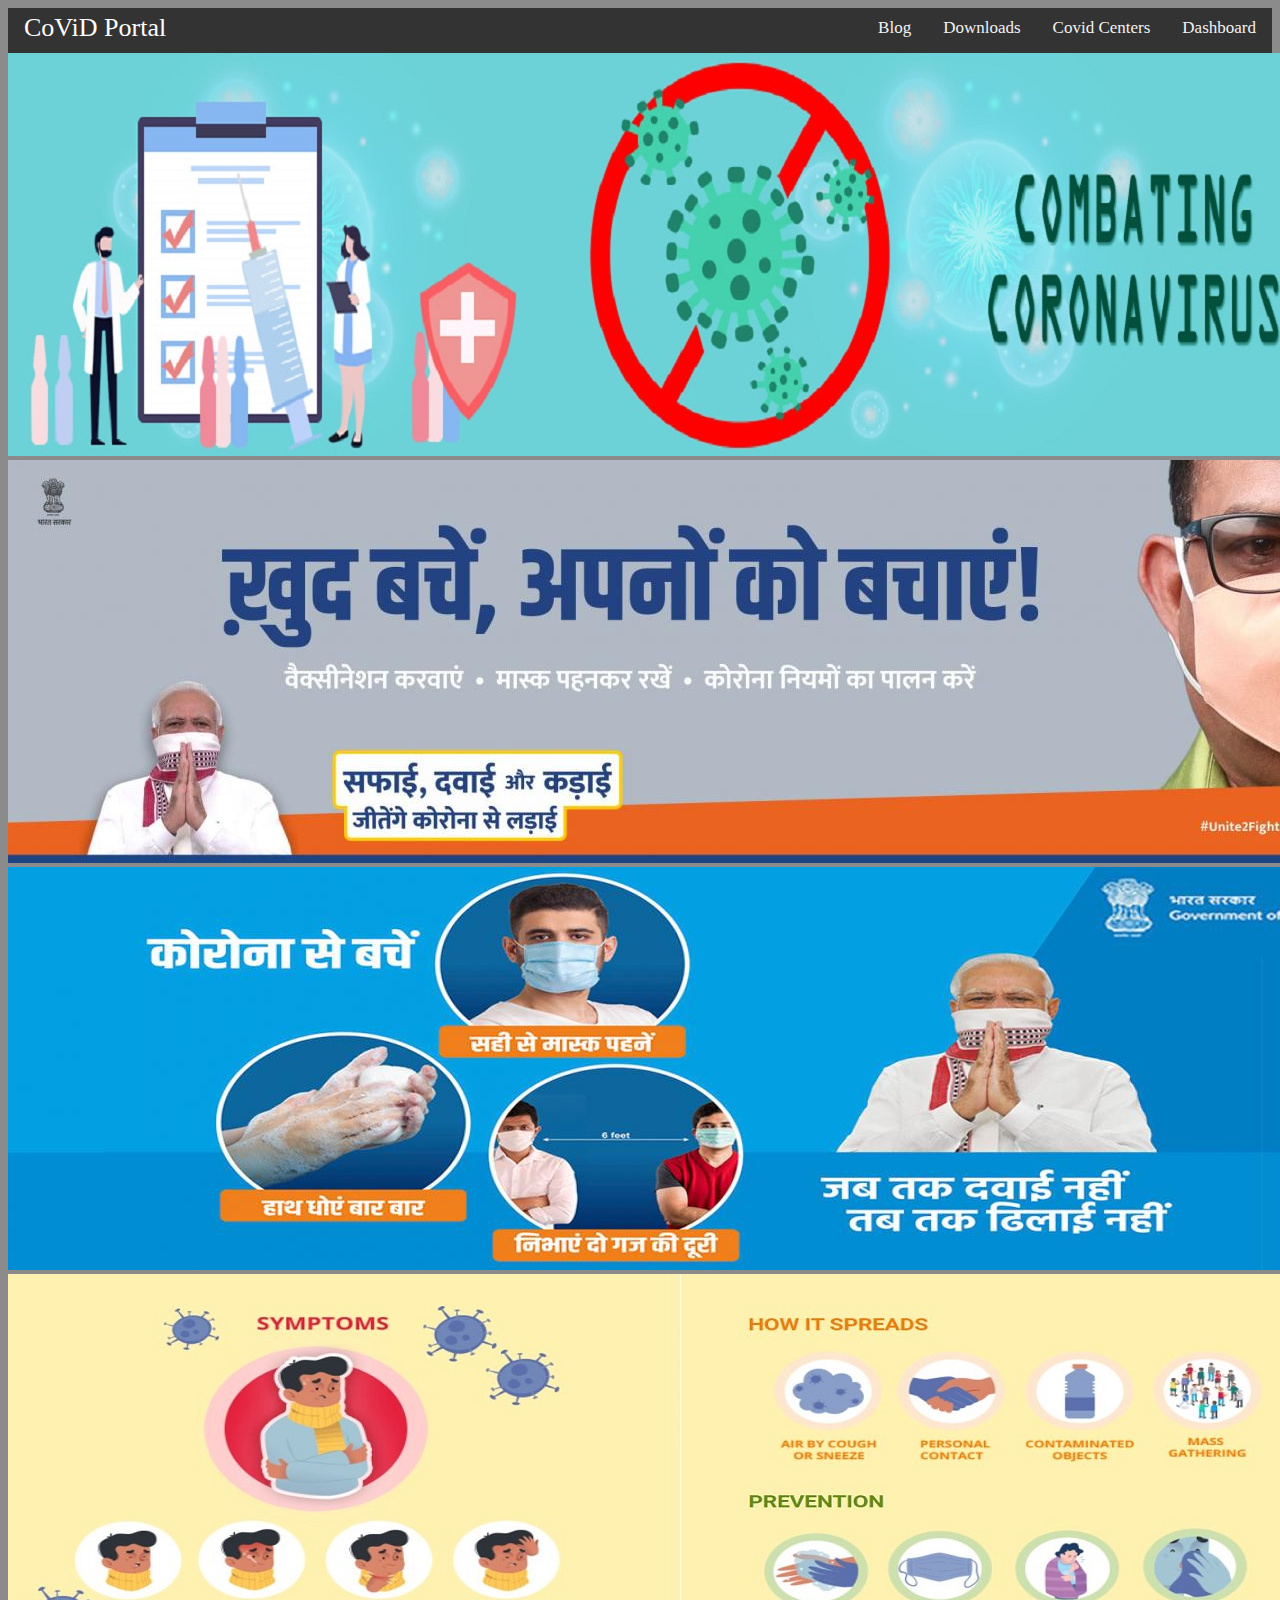
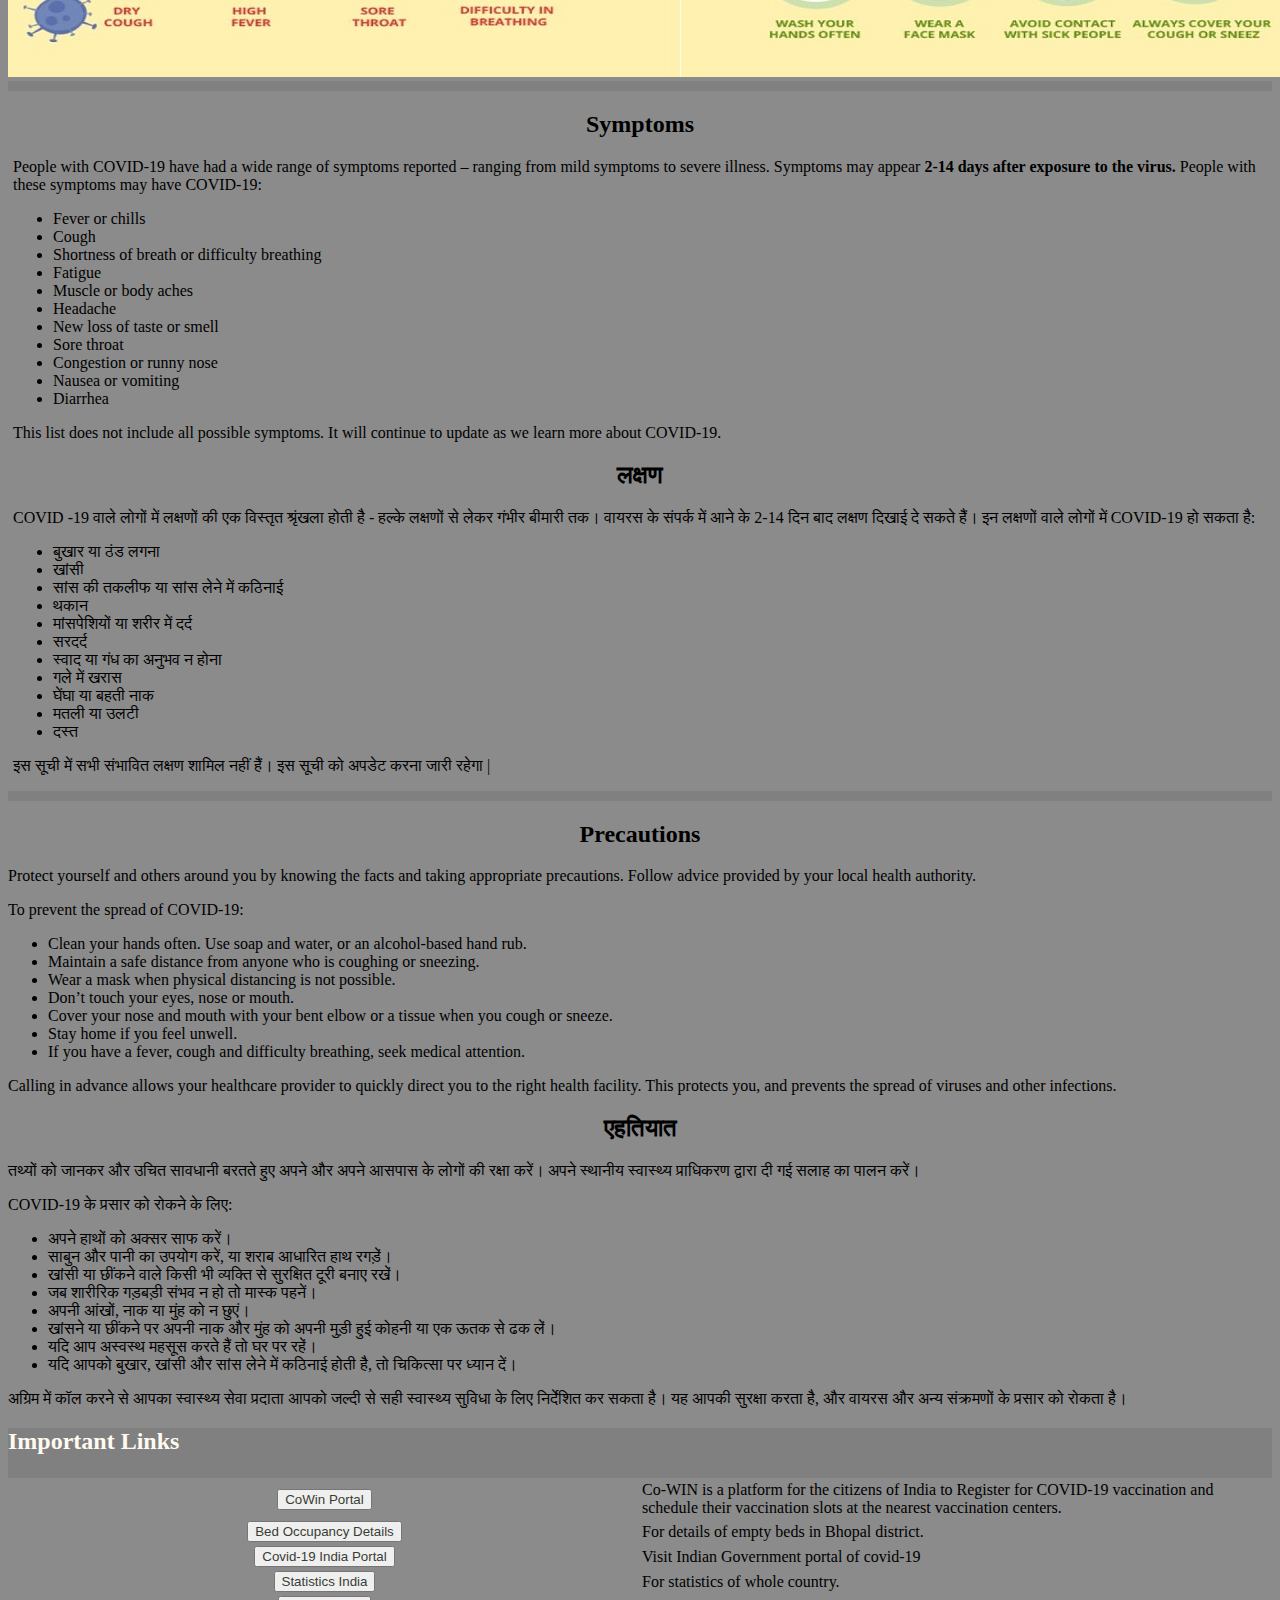
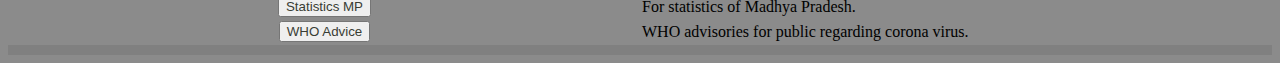
==== index.html @ 5e3bc797 "Initial Commit" ====
<!DOCTYPE html>
<html lang="en">

<head>
    <meta charset="UTF-8">
    <meta http-equiv="X-UA-Compatible" content="IE=edge">
    <meta name="viewport" content="width=device-width, initial-scale=1.0">
    <title>Covid-19 Portal</title>
    <meta name="description" content="This website provides Covid-19 related information. It contains updates of Covid-19 cases, general awareness, precautions, latest guidelines and much more.">

    <link rel="stylesheet" href="style.css">
    <link href="https://cdn.jsdelivr.net/npm/bootstrap@5.0.0-beta3/dist/css/bootstrap.min.css" rel="stylesheet" integrity="sha384-eOJMYsd53ii+scO/bJGFsiCZc+5NDVN2yr8+0RDqr0Ql0h+rP48ckxlpbzKgwra6" crossorigin="anonymous">
    <script src="https://cdn.jsdelivr.net/npm/bootstrap@5.0.0-beta3/dist/js/bootstrap.bundle.min.js" integrity="sha384-JEW9xMcG8R+pH31jmWH6WWP0WintQrMb4s7ZOdauHnUtxwoG2vI5DkLtS3qm9Ekf" crossorigin="anonymous"></script>
    <link rel="stylesheet" href="https://cdnjs.cloudflare.com/ajax/libs/font-awesome/4.7.0/css/font-awesome.min.css">
    <script src="/script.js"></script>

</head>

<body>

    <!-- <div class="row">
        <div id="navbar" class="col-sm-12">
            <nav>
                <ul id="navbar" style="margin-bottom: 0px;">
                    <div id="menu">
                        <li><a href="Diet.html">Blog</a></li>
                        <li><a href="#">Downloads</a></li>
                        <li><a href="centers.html">Covid Centers</a></li>
                        <li><a href="#" class="active">Dashboard</a></li>
                    </div>
                    <div id="head" style="padding-left: 10px;">
                        <a href="#">CoViD Portal</a>
                    </div>
                </ul>
            </nav>
        </div>
    </div> -->

    <div class="topnav" id="myTopnav">
        <a id="head" href="">CoViD Portal</a>
        <a href="#">Dashboard</a>
        <a href="centers.html">Covid Centers</a>
        <a href="downloads.html">Downloads</a>
        <a href="blog.html">Blog</a>
        <a href="javascript:void(0);" class="icon" onclick="myFunction()">
            <i class="fa fa-bars"></i>
        </a>
    </div>
    <div class="container">
        <div id="carousel">
            <div class="carousel slide" data-bs-ride="carousel">
                <div class="carousel-inner">
                    <div class="carousel-item active">
                        <img src="/assets/combatingcoronavirus.jpg" class="d-block w-100" alt="combatingcoronavirus">
                    </div>
                    <div class="carousel-item ">
                        <img src="/assets/hindi1.jpg" class="d-block w-100" alt="hindi1">
                    </div>
                    <div class="carousel-item ">
                        <img src="/assets/hindi2.jpg" class="d-block w-100" alt="hindi2">
                    </div>
                    <div class="carousel-item ">
                        <img src="/assets/English1.JPG" class="d-block w-100" alt="English1">
                    </div>
                </div>
            </div>
        </div>
    </div>

    <div style="height: 10px; background-color:gray;"></div>
    <div class="container">
        <section id="symptomsSection">
            <div id="symptoms">
                <div class="row symptoms">
                    <div class="col-sm-6 card symptoms">
                        <div>
                            <h2 style="text-align: center;">Symptoms</h2>
                        </div>
                        <div class="">
                            <p>People with COVID-19 have had a wide range of symptoms reported &ndash; ranging from mild symptoms to severe illness. Symptoms may appear <strong>2-14 days after exposure</strong> <strong>to the virus.</strong> People with
                                these symptoms may have COVID-19:</p>
                            <ul>
                                <li>Fever or chills</li>
                                <li>Cough</li>
                                <li>Shortness of breath or difficulty breathing</li>
                                <li>Fatigue</li>
                                <li>Muscle or body aches</li>
                                <li>Headache</li>
                                <li>New loss of taste or smell</li>
                                <li>Sore throat</li>
                                <li>Congestion or runny nose</li>
                                <li>Nausea or vomiting</li>
                                <li>Diarrhea</li>
                            </ul>
                            <p>This list does not include all possible symptoms. It will continue to update as we learn more about COVID-19.</p>
                        </div>
                    </div>
                    <div class="col-sm-6 card symptoms">
                        <div>
                            <h2 style="text-align: center;">लक्षण</h2>
                        </div>
                        <div class="">
                            <p>COVID ​​-19 वाले लोगों में लक्षणों की एक विस्तृत श्रृंखला होती है - हल्के लक्षणों से लेकर गंभीर बीमारी तक। वायरस के संपर्क में आने के 2-14 दिन बाद लक्षण दिखाई दे सकते हैं। इन लक्षणों वाले लोगों में COVID-19 हो सकता है:</p>
                            <ul>
                                <li>बुखार या ठंड लगना</li>
                                <li>खांसी</li>
                                <li>सांस की तकलीफ या सांस लेने में कठिनाई</li>
                                <li>थकान</li>
                                <li>मांसपेशियों या शरीर में दर्द</li>
                                <li>सरदर्द</li>
                                <li>स्वाद या गंध का अनुभव न होना </li>
                                <li>गले में खरास</li>
                                <li>घेंघा या बहती नाक</li>
                                <li>मतली या उलटी</li>
                                <li>दस्त</li>
                            </ul>
                            <p>इस सूची में सभी संभावित लक्षण शामिल नहीं हैं। इस सूची को अपडेट करना जारी रहेगा |</p>
                        </div>
                    </div>
                </div>
            </div>
    </div>
    </section>

    <div style="height: 10px; background-color:gray;"></div>

    <div class="container">
        <section id="precautionSection">
            <div id="precautions">
                <div class="row precautions">
                    <div class="col-sm-6 card precautions">
                        <div>
                            <h2 style="text-align: center;">Precautions</h2>
                        </div>
                        <p>
                            Protect yourself and others around you by knowing the facts and taking appropriate precautions. Follow advice provided by your local health authority.
                        </p>
                        <p>
                            To prevent the spread of COVID-19:
                        </p>
                        <ul>
                            <li>Clean your hands often. Use soap and water, or an alcohol-based hand rub.</li>
                            <li>Maintain a safe distance from anyone who is coughing or sneezing.</li>
                            <li>Wear a mask when physical distancing is not possible.</li>
                            <li>Don’t touch your eyes, nose or mouth.</li>
                            <li>Cover your nose and mouth with your bent elbow or a tissue when you cough or sneeze.</li>
                            <li>Stay home if you feel unwell.</li>
                            <li>If you have a fever, cough and difficulty breathing, seek medical attention.</li>
                        </ul>
                        <p>Calling in advance allows your healthcare provider to quickly direct you to the right health facility. This protects you, and prevents the spread of viruses and other infections.</p>

                    </div>
                    <div class="col-sm-6 card precautions">
                        <div>
                            <h2 style="text-align: center;">एहतियात</h2>
                        </div>
                        <p>तथ्यों को जानकर और उचित सावधानी बरतते हुए अपने और अपने आसपास के लोगों की रक्षा करें। अपने स्थानीय स्वास्थ्य प्राधिकरण द्वारा दी गई सलाह का पालन करें।</p>
                        <p>COVID-19 के प्रसार को रोकने के लिए:</p>
                        <ul>
                            <li>अपने हाथों को अक्सर साफ करें।</li>
                            <li>साबुन और पानी का उपयोग करें, या शराब आधारित हाथ रगड़ें।</li>
                            <li>खांसी या छींकने वाले किसी भी व्यक्ति से सुरक्षित दूरी बनाए रखें।</li>
                            <li>जब शारीरिक गड़बड़ी संभव न हो तो मास्क पहनें।</li>
                            <li>अपनी आंखों, नाक या मुंह को न छुएं।</li>
                            <li>खांसने या छींकने पर अपनी नाक और मुंह को अपनी मुड़ी हुई कोहनी या एक ऊतक से ढक लें।</li>
                            <li>यदि आप अस्वस्थ महसूस करते हैं तो घर पर रहें।</li>
                            <li>यदि आपको बुखार, खांसी और सांस लेने में कठिनाई होती है, तो चिकित्सा पर ध्यान दें।</li>
                        </ul>
                        <p>अग्रिम में कॉल करने से आपका स्वास्थ्य सेवा प्रदाता आपको जल्दी से सही स्वास्थ्य सुविधा के लिए निर्देशित कर सकता है। यह आपकी सुरक्षा करता है, और वायरस और अन्य संक्रमणों के प्रसार को रोकता है।</p>
                    </div>
                </div>
            </div>
    </div>
    </section>
    </div>

    <div style="background-color: gray; height: 50px; color:floralwhite; width: 100%;">
        <div class="container">
            <h2>Important Links</h2>
        </div>
    </div>
    <div class="container">
        <section id="impLink">
            <div id="impLinks">
                <table class="table table-hover">
                    <tr>
                        <td style="width: 50%; text-align: center;"><button type="button" class="btn btn-info"><a style="text-decoration: none;" href="https://www.cowin.gov.in/home" target="_blank">CoWin Portal</a></button></td>
                        <td style="width: 50%;">Co-WIN is a platform for the citizens of India to Register for COVID-19 vaccination and schedule their vaccination slots at the nearest vaccination centers.</td>
                    </tr>
                    <tr>
                        <td style="width: 50%; text-align: center;"><button type="button" class="btn btn-info"><a style="text-decoration: none;" target="_blank" href="http://sarthak.nhmmp.gov.in/covid/facility-bed-occupancy-details/?district_id=1&facility_org_type=0&facility_type=0">Bed Occupancy Details</a></button></td>
                        <td style="width: 50%;">For details of empty beds in Bhopal district.</td>
                    </tr>
                    <tr>
                        <td style="width: 50%; text-align: center;"><button type="button" class="btn btn-info"><a style="text-decoration: none;" href="https://www.mygov.in/covid-19/" target="_blank">Covid-19 India Portal</a></button></td>
                        <td style="width: 50%;">Visit Indian Government portal of covid-19 </td>
                    </tr>
                    <tr>
                        <td style="width: 50%; text-align: center;"><button type="button" class="btn btn-info"><a style="text-decoration: none;" href="https://www.covid19india.org/" target="_blank">Statistics India</a></button></td>
                        <td style="width: 50%;">For statistics of whole country.</td>
                    </tr>
                    <tr>
                        <td style="width: 50%; text-align: center;"><button type="button" class="btn btn-info"><a style="text-decoration: none;" href="https://www.covid19india.org/state/MP" target="_blank">Statistics MP</a></button></td>
                        <td style="width: 50%;">For statistics of Madhya Pradesh.</td>
                    </tr>
                    <tr>
                        <td style="width: 50%; text-align: center;"><button type="button" class="btn btn-info"><a style="text-decoration: none;" href="https://www.who.int/emergencies/diseases/novel-coronavirus-2019/advice-for-public" target="_blank">WHO Advice</a></button></td>
                        <td style="width: 50%;">WHO advisories for public regarding corona virus.</td>
                    </tr>
                </table>
            </div>
        </section>
    </div>

    <footer>
        <div style="height: 10px; background-color:gray;">
        </div>
    </footer>
    </div>

</body>

</html>
---- style.css ----
body {
    background-color: rgb(139, 139, 139);
}

#navbar {
    list-style-type: none;
    margin: 0;
    padding: 0;
    overflow: hidden;
    background-color: #333;
}

#navbar li {
    float: right;
    border-left: 1px solid #bbb;
}

#navbar li:last-child {
    border-left: none;
}

#navbar li a {
    display: block;
    color: white;
    text-align: center;
    padding: 10px 16px;
    text-decoration: none;
}

#navbar li a:hover {
    background-color: aliceblue;
    color: #333;
}

#head {
    float: left;
    color: white;
    text-decoration: none;
    display: block;
    font-size: 26px;
    padding-top: 5px;
}

#symptoms {
    margin: 5px;
}

#carousel {
    display: block;
    height: 25%;
}

.topnav {
    background-color: #333;
    overflow: hidden;
}


/* Style the links inside the navigation bar */

.topnav a {
    float: right;
    display: block;
    color: #f2f2f2;
    text-align: center;
    padding: 10px 16px;
    text-decoration: none;
    font-size: 17px;
}


/* Change the color of links on hover */

.topnav a:hover {
    background-color: #ddd;
    color: black;
}


/* Hide the link that should open and close the topnav on small screens */

.topnav .icon {
    display: none;
}


/* When the screen is less than 600 pixels wide, hide all links, except for the first one ("Home"). Show the link that contains should open and close the topnav (.icon) */

@media screen and (max-width: 600px) {
    .topnav a {
        display: none;
    }
    .topnav a.icon {
        float: right;
        display: block;
    }
}


/* The "responsive" class is added to the topnav with JavaScript when the user clicks on the icon. This class makes the topnav look good on small screens (display the links vertically instead of horizontally) */

@media screen and (max-width: 600px) {
    .topnav.responsive {
        position: relative;
    }
    .topnav.responsive a.icon {
        position: absolute;
        right: 0;
        top: 0;
    }
    .topnav.responsive a {
        float: none;
        display: block;
        text-align: left;
    }
}

#impLinks a {
    color: rgb(57, 61, 52);
}


/* Automatic Serial Number Row */

.css-serial {
    counter-reset: serial-number;
    /* Set the serial number counter to 0 */
}

.css-serial td:first-child:before {
    counter-increment: serial-number;
    /* Increment the serial number counter */
    content: counter(serial-number);
    /* Display the counter */
}

.css-serial td:nth-child(3)::before {
    content: "Bhopal";
}
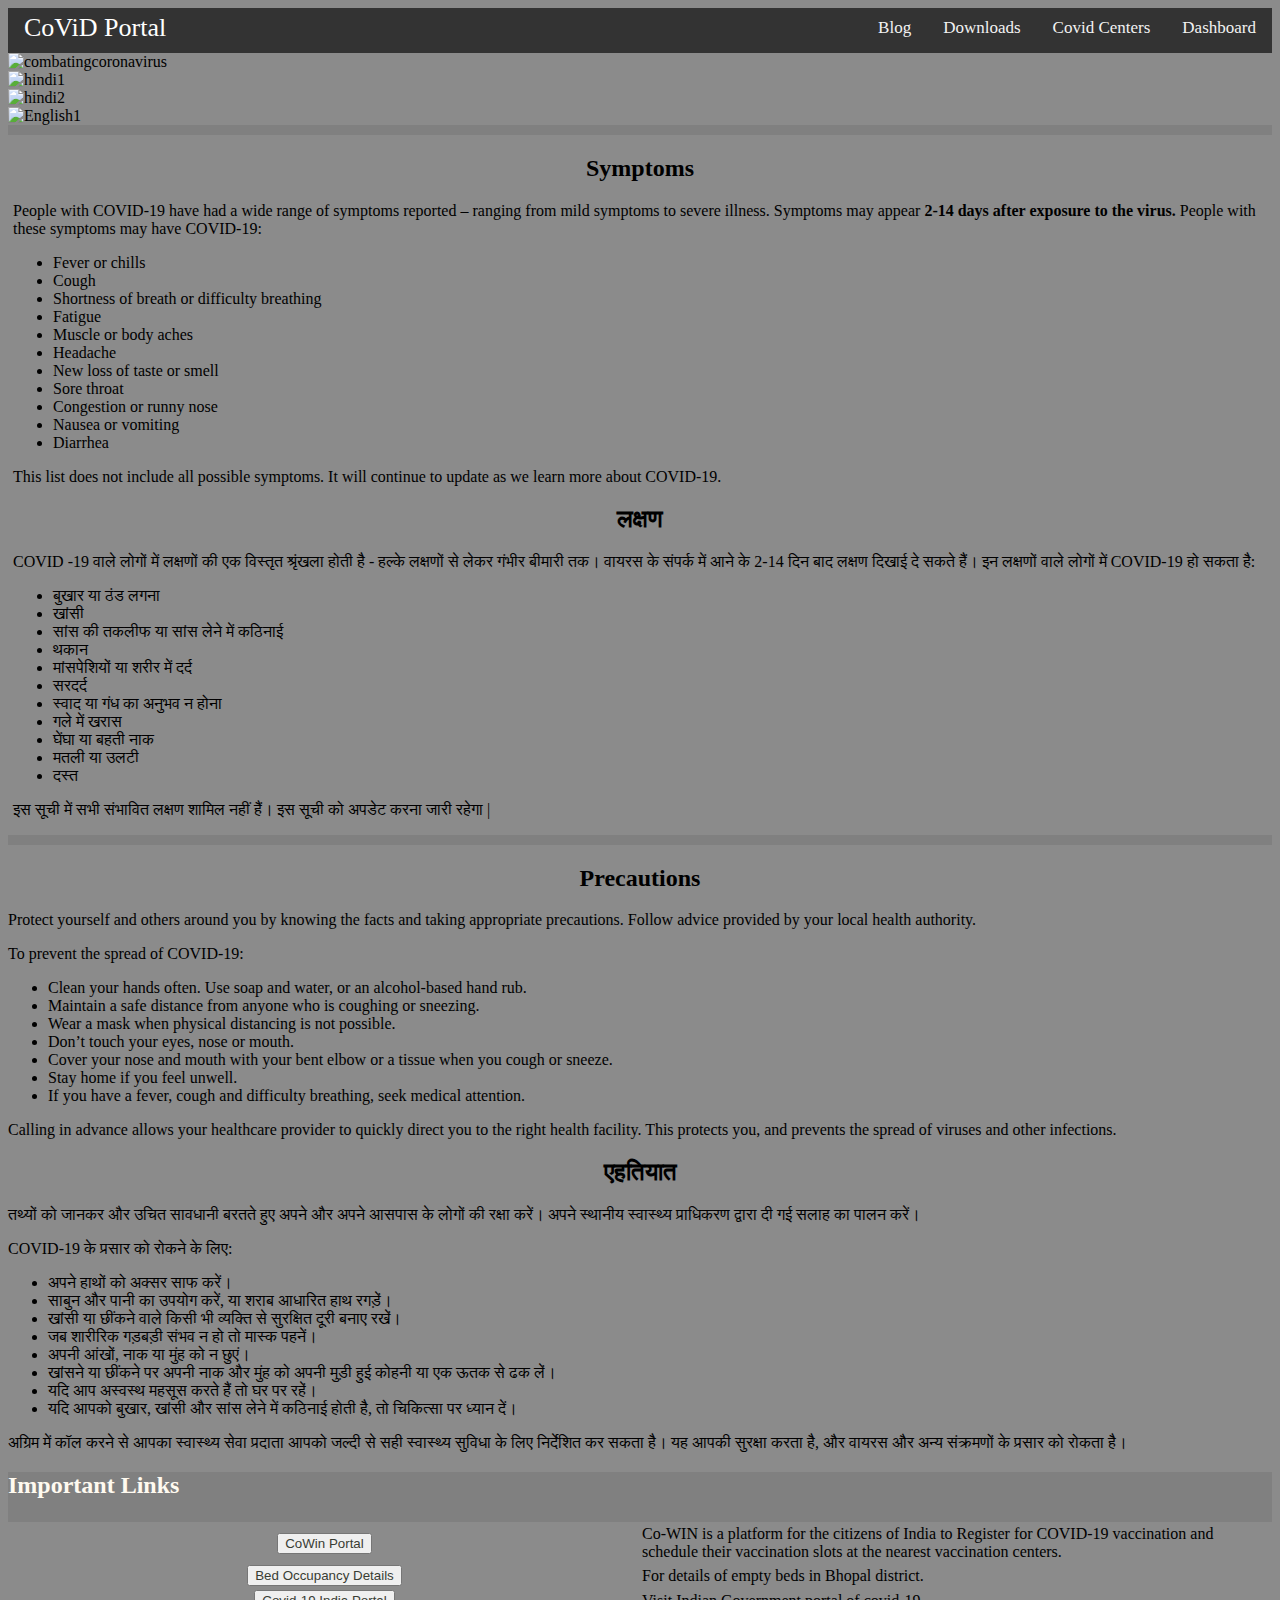
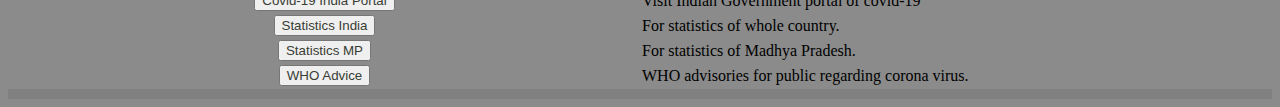
==== commit 7fe06bd0: "links to images added." ====
--- a/index.html
+++ b/index.html
@@ -51,16 +51,16 @@
             <div class="carousel slide" data-bs-ride="carousel">
                 <div class="carousel-inner">
                     <div class="carousel-item active">
-                        <img src="/assets/combatingcoronavirus.jpg" class="d-block w-100" alt="combatingcoronavirus">
+                        <img src="https://raw.githubusercontent.com/Parab-Mishra/CovidPortal/main/assets/combatingcoronavirus.jpg" class="d-block w-100" alt="combatingcoronavirus">
                     </div>
                     <div class="carousel-item ">
-                        <img src="/assets/hindi1.jpg" class="d-block w-100" alt="hindi1">
+                        <img src="https://raw.githubusercontent.com/Parab-Mishra/CovidPortal/main/assets/hindi1.jpg" class="d-block w-100" alt="hindi1">
                     </div>
                     <div class="carousel-item ">
-                        <img src="/assets/hindi2.jpg" class="d-block w-100" alt="hindi2">
+                        <img src="https://raw.githubusercontent.com/Parab-Mishra/CovidPortal/main/assets/hindi2.jpg" class="d-block w-100" alt="hindi2">
                     </div>
                     <div class="carousel-item ">
-                        <img src="/assets/English1.JPG" class="d-block w-100" alt="English1">
+                        <img src="https://raw.githubusercontent.com/Parab-Mishra/CovidPortal/main/assets/English1.JPG" class="d-block w-100" alt="English1">
                     </div>
                 </div>
             </div>
@@ -220,4 +220,4 @@
 
 </body>
 
-</html>+</html>
